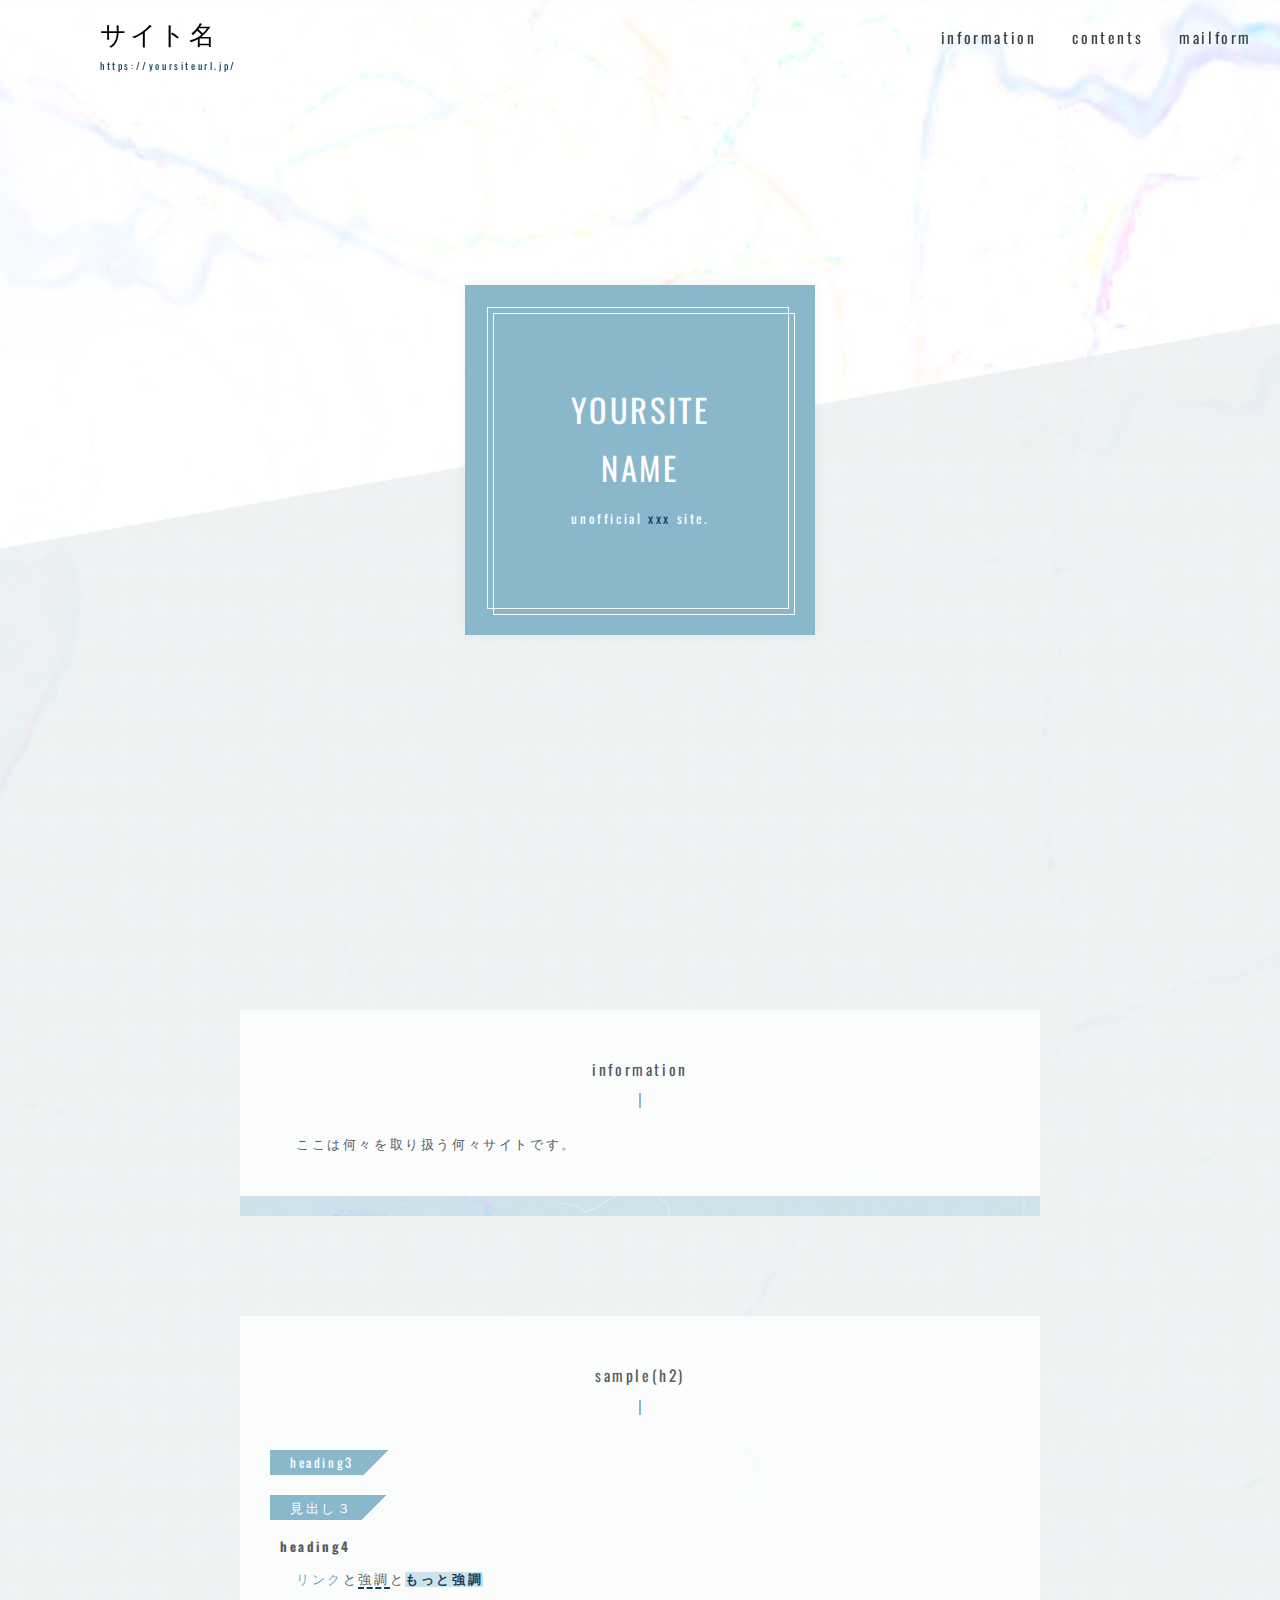
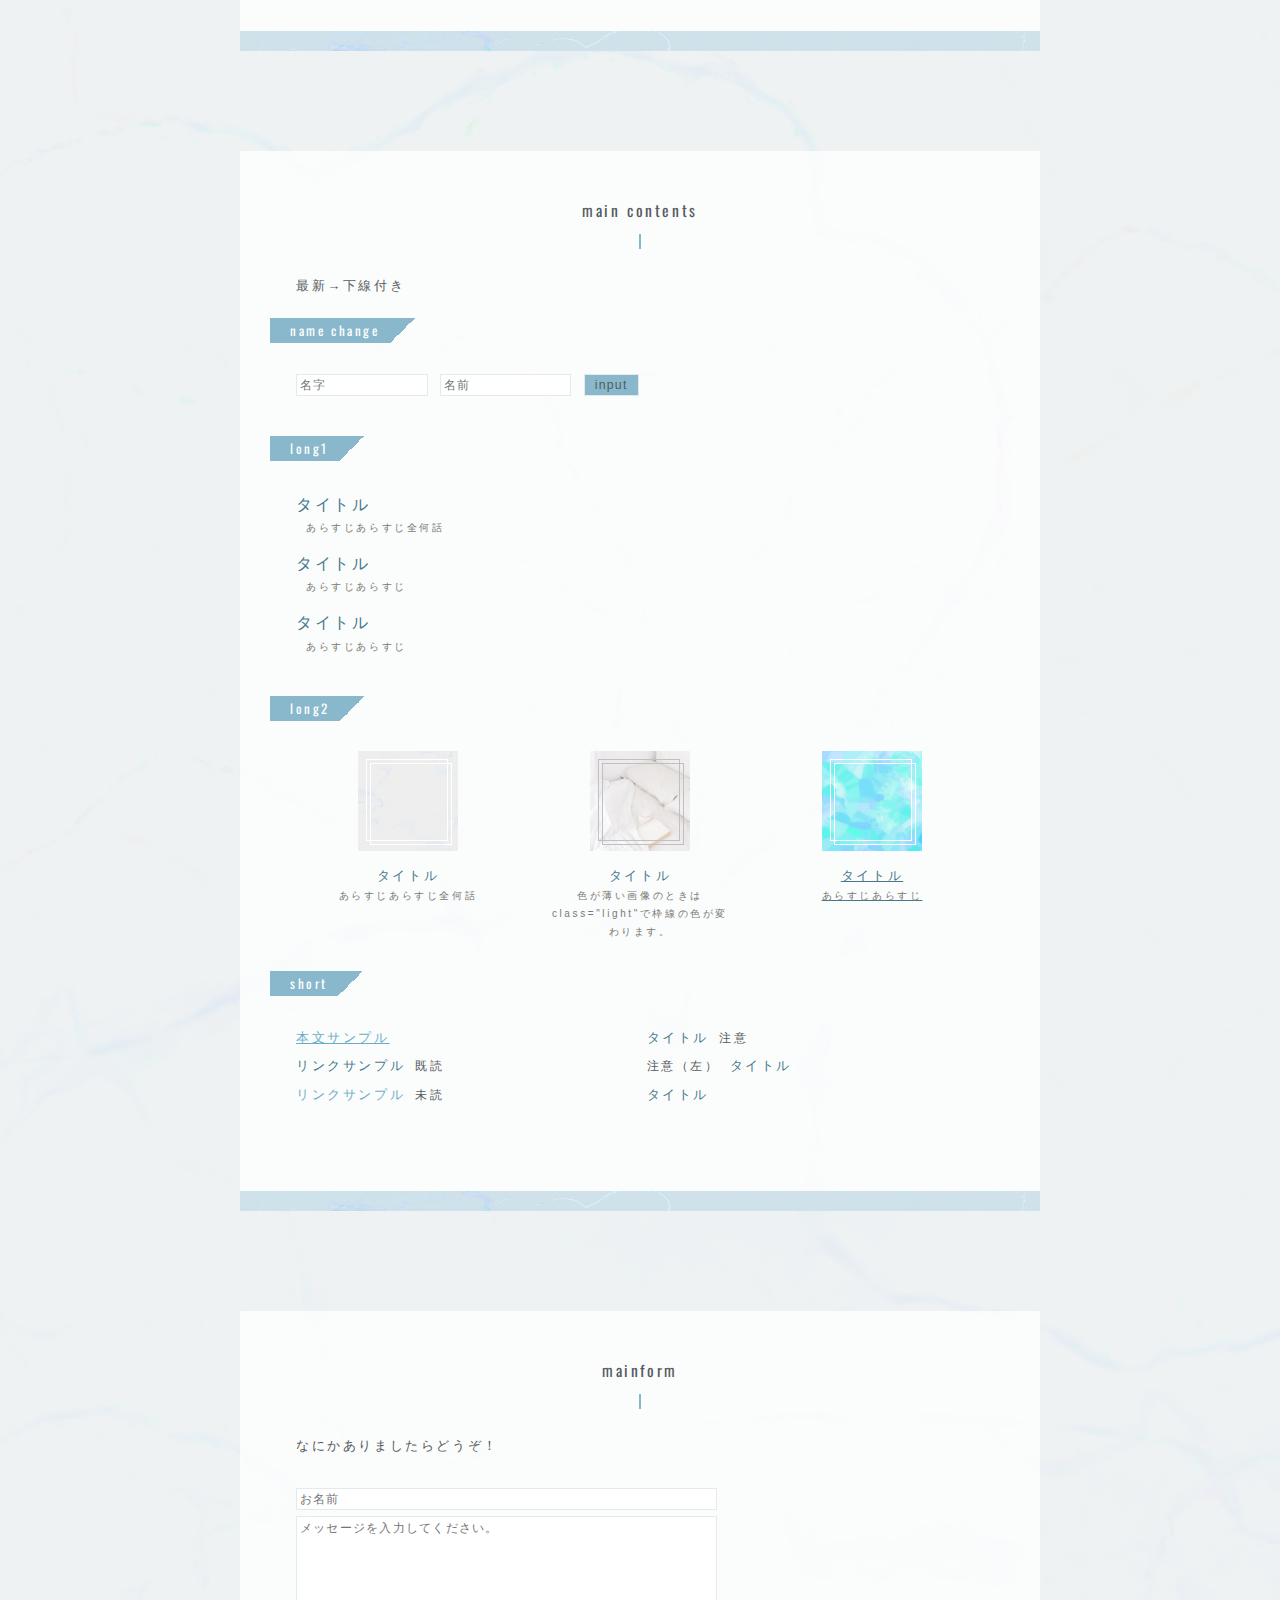
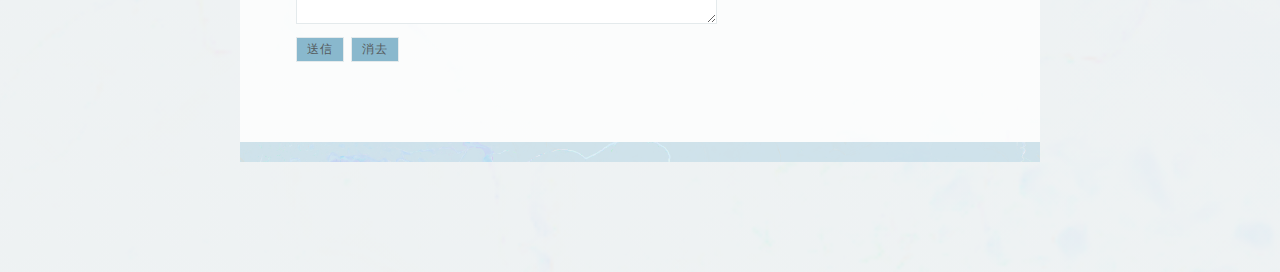
==== index.html @ 74a00a38 "frist" ====
<!DOCTYPE html>
<html lang="ja">
<head>
<META NAME="GOOGLEBOT" CONTENT="NOINDEX,NOFOLLOW,NOARCHIVE">
<META NAME="ROBOTS" CONTENT="NOARCHIVE,NOINDEX,NOFOLLOW">
<meta name="robots" content="noindex,nofollow,noarchive">
<meta http-equiv="cache-control" content="no-cache">
<meta charset="UTF-8">
<title>シックスセンス</title>
<meta name="viewport" content="width=device-width, initial-scale=1.0, maximum-scale=1.0, minimum-scale=1.0">
<link rel="stylesheet" type="text/css" href="css/reset.css" media="screen">
<link rel="stylesheet" type="text/css" href="css/index.css" media="screen">
<link rel="icon" type="image/png" href="img/design72_favicon.png">
</head>
<body>
<div class="pageWrap">

    <!-- モバイル用メニュートリガー -->
    <div id="navTrigger" class="navTrigger mobile"></div>

    <!-- ナビゲーション -->
    <div id="mainNavWrap" class="mainNavWrap">
        <nav id="mainNav" class="mainNav">
            <div class="navInfo">
                <h1>サイト名</h1>
                <div class="url">https://yoursiteurl.jp/</div>
            </div>

            <ul>
                <li><a href="#link_info">information</a></li>
                <li><a href="#link_contents">contents</a></li>
                <li><a href="#link_mail">mailform</a></li>
            </ul>
        </nav>
    </div>
    <!-- /ナビゲーション -->


    <!-- ヘッダー -->
    <header id="mainHeader" class="mainHeader">
        <div class="headerBox">
            <div class="siteTitle">yoursite<br>name</div>
            <div class="siteInfo">unofficial <span>xxx</span> site.</div>
        </div>
    </header>
    <!-- /ヘッダー -->


    <!-- メイン部分 -->
    <div class="contentsWrap">

        <section id="link_info" class="box">
            <h2>information</h2>
            <p>ここは何々を取り扱う何々サイトです。</p>
        </section>

        <section class="box">
            <h2>sample(h2)</h2>
            <h3><span>heading3</span></h3>
            <h3><span>見出し３</span></h3>
            <h4>heading4</h4>
            <p><a href="">リンク</a>と<em>強調</em>と<strong>もっと強調</strong></p>
        </section>

        <!-- 小説部分 -->
        <section id="link_contents" class="box novel">
            <h2>main contents</h2>
            <p>最新→下線付き</p>

            <h3><span>name change</span></h3>
            <!-- 名前変換フォーム（ダミー） -->
            <form class="nameChange space">
                <input type="text" placeholder="名字" class="enter"><input type="text" placeholder="名前" class="enter"><input type="submit" value="input" class="button">
            </form>
            <!-- /名前変換フォーム（ダミー） -->


            <h3><span>long1</span></h3>

            <!-- 長編リスト（画像なし） -->
            <ul class="longList space">
                <li><a href="">タイトル</a>
                    <div class="longInfo">あらすじあらすじ全何話</div>
                </li>
                <li><a href="">タイトル</a>
                    <div class="longInfo">あらすじあらすじ</div>
                </li>
                <li><a href="">タイトル</a>
                    <div class="longInfo">あらすじあらすじ</div>
                </li>
            </ul>
            <!-- /長編リスト（画像なし） -->


            <h3><span>long2</span></h3>

            <!-- 長編リスト（画像あり） -->
            <ul class="longList2 space">
                <li>
                <a href="">
                    <div class="longImage"><img src="img/design72.png" alt="image"></div>
                    タイトル
                    <div class="longInfo">あらすじあらすじ全何話</div>
                </a>
                </li>

                <li>
                <a href="">
                    <div class="longImage long_2 light"><img src="img/design72_bed.jpg" alt="image"></div>
                    タイトル
                    <div class="longInfo">色が薄い画像のときはclass="light"で枠線の色が変わります。</div>
                </a>
                </li>

                <li class="new">
                <a href="">
                    <div class="longImage"><img src="img/item/item_18.jpg" alt="image"></div>
                    タイトル
                    <div class="longInfo">あらすじあらすじ</div>
                </a>
                </li>
            </ul>
            <!-- /長編リスト（画像あり） -->


            <h3><span>short</span></h3>

            <!-- 短編リスト -->
            <ul class="shortList space">
                <li class="new"><a href="page.html">本文サンプル</a></li>
                <li><a href="">リンクサンプル</a><span>既読</span></li>
                <li><a href="URL">リンクサンプル</a><span>未読</span></li>
                <li><a href="">タイトル</a><span>注意</span></li>
                <li><span class="left">注意（左）</span><a href="">タイトル</a></li>
                <li><a href="">タイトル</a></li>
            </ul>
            <!-- /短編リスト -->
        </section>



        <section id="link_mail" class="box">
            <h2>mainform</h2>
            <p>なにかありましたらどうぞ！</p>

            <!-- メールフォーム（ダミー） -->
            <form class="mailForm space">
                <input type="text" placeholder="お名前" class="enter"><br>
                <textarea cols="30" rows="3" placeholder="メッセージを入力してください。" class="enter"></textarea><br>
                <input type="submit" value="送信" class="button"><input type="reset" value="消去" class="button">
            </form>
            <!-- /メールフォーム（ダミー） -->

        </section>
    </div>
    <!-- /contentsWrap -->

</div>
<!-- /pageWrap -->

<!-- jQuery -->
<script src="https://ajax.googleapis.com/ajax/libs/jquery/3.4.1/jquery.min.js"></script>
<script src="js/index.js"></script>
</body>
</html>
---- css/index.css ----
@charset "utf-8";
@import url('https://fonts.googleapis.com/css2?family=Oswald&display=swap');


/* 基本設定 */
:root {
    --mainColor: #89b8cd;
    --lightColor: #cfe2eb;
    --darkColor: #0d405e;
}
html {
    background: transparent;
    font-size: 62.5%;
}
body {
    min-height: 100vh;
    background: #fff;
    font-size: 1.3rem;
    font-family: 'メイリオ', 'ヒラギノ角ゴ', sans-serif;
    letter-spacing: 0.2em;
    line-height: 1.8;
}
a {
    text-decoration: none;
}
ul,
ol {
    list-style: none;
}
.mainHeader,
h2,
h3,
h4 {
    font-family: 'Oswald', sans-serif;
}
h2 {
    padding: 5px 0;
    margin: 15px 0 10px;
    font-size: 1.2em;
    font-weight: normal;
    text-align: center;
}
h2::after {
    content: '';
    display: block;
    width: 2px;
    height: 15px;
    margin: 10px auto 10px;
    border-left: var(--mainColor) solid 2px;
    box-sizing: border-box;
}
h2:first-of-type {
    margin-top: 0;
}
h3 {
    display: flex;
     align-items: center;
    margin: 20px 0 15px;
    font-weight: normal;
}
h3 > span {
    display: inline-block;
    padding: 0 10px 0 20px;
    background: var(--mainColor);
    color: #fff;
    line-height: 25px;
}
h3::after {
    content: '';
    display: inline-block;
    width: 25px;
    height: 25px;
    margin-right: 1rem;
    background: linear-gradient(-45deg, #fff0 50%, var(--mainColor) 50%);
}
h4 {
    margin: 10px;
}

em {
    border-bottom: var(--darkColor) dashed 2px;
    font-style: normal;
}
strong {
    color: var(--darkColor);
    background: var(--lightColor);
}


/* フォーム関連 */
input[type],
textarea {
    padding: 3px;
    border: #e4eaec solid 1px;
    color: inherit;
    font-family: inherit;
    font-size: 95%;
    letter-spacing: .1em;
}
.enter {
    margin-right: 1em;
}
form .button {
    padding: 3px 1rem;
    margin-right: .5em;
    background: var(--mainColor);
    cursor: pointer;
}

/* メールフォーム */
.mailForm .enter {
    width: 60%;
     min-width: 350px;
    margin-bottom: .5em;
}
.mailForm textarea.enter {
    height: 100px;
}

/* 名前変換フォーム */
.nameChange .enter {
    width: 10em;
}


/* 段落、余白 */
p {
    padding: 0 2em;
}
.box {
    position: relative;
    padding: 40px 30px 60px;
    margin: 100px 0;
    background: #ffffffc0;
    border-radius: 1px;
    box-sizing: border-box;
}
.box::after {
    content: '';
    display: block;
    position: absolute;
     bottom: 0;
     left: 0;
    width: 100%;
    height: 20px;
    background: url('../img/design72.png') center / cover var(--lightColor);
}

.space {
    margin: 30px 2em 40px;
}

.pageWrap {
    padding: 10px 0;
    background: center / cover #fff;
    background-image: linear-gradient(170deg, #fff0 60vh, #e4eaec9f 60vh), url('../img/design72.png');
}
.textWrap {
    min-height: 100vh;
    background-image: linear-gradient(170deg, #e4eaec9f 60vh, #e4eaec9f 60vh), url('../img/design72.png');
}

.contentsWrap {
    width: 800px;
    margin: auto;
    color: #555b5e;
}
.contentsWrap a {
    color: #6badc7;
}
.contentsWrap a:hover {
    opacity: .6;
}



/* 小説 */
.novel a:visited {
    color: #46788b;
}
.longInfo {
    margin: 0 1em;
    color: #797973;
    font-size: 1rem;
}
.new a {
    text-decoration: underline;
}

/* 画像無しリスト */
.longList li {
    margin: 1em 0;
}
.longList li a {
    font-size: 1.2em;
}

/* 画像ありリスト */
.longList2 {
    display: grid;
     grid-template-columns: 1fr 1fr 1fr;
     grid-template-rows: auto;
     gap: 30px;
    width: 90%;
    margin: 30px auto;
}
.longList2 li {
    display: flex;
     flex-direction: column;
     align-items: center;
}
.longList2 li a {
    text-align: center;
}

.longList2 .longImage {
    display: block;
    position: relative;
    width: 100px;
    height: 100px;
    margin: 0 auto 1em;
    background: #eee;
    overflow: hidden;
}
.longImage > img {
    width: 100%;
    height: 100%;
    object-fit: cover;
    object-position: center;
}
.longImage::before,
.longImage::after {
    content: '';
    display: block;
    position: absolute;
    width: calc(100% - 20px);
    height: calc(100% - 20px);
    border: #fff solid 1px;
}
.longImage::before {
    top: 8px;
    left: 8px;
}
.longImage::after {
    top: 12px;
    left: 12px;
}
.light::before,
.light::after {
    border-color: #c0c0c0;
}

/* ↓クラスを付ければ背景色などを個別に変更できます */
.long_2 .longImage {
    background: #eeedeb;
}


/* 短編リスト */
.shortList {
    columns: 2;
}
.shortList li {
    margin-bottom: 5px;
}
.shortList li > span {
    margin-left: 1rem;
    font-size: .9em;
}
.shortList li > .left {
    margin: 0 1rem 0 0;
}


/* 本文ページ */
.text {
    width: 700px;
    margin: 10vh auto;
    font-size: 1.4rem;
    line-height: 200%;
}
.text p {
    text-indent: 1em;
}
.atogaki {
    padding: 1em;
    margin: 20px;
    border: var(--lightColor) solid 1px;
    color: #777;
    font-size: .8em;
}



/* ヘッダー */
.mainHeader {
    display: flex;
     flex-direction: column;
     justify-content: center;
     align-items: center;
    min-height: 100vh;
}
.headerBox {
    display: flex;
    flex-direction: column;
     justify-content: center;
     align-items: center;
    position: relative;
    width: 350px;
    height: 350px;
    padding: 10px;
    margin: 30px 0;
    background: var(--mainColor);
    box-shadow: 0 0 10px #dddddd66;
    box-sizing: border-box;
    color: #fff;
}
.headerBox > * {
    position: relative;
    z-index: 2;
}
.headerBox::before,
.headerBox::after {
    content: '';
    display: block;
    position: absolute;
    width: calc(100% - 50px);
    height: calc(100% - 50px);
    border: #fff solid 1px;
}
.headerBox::before {
    top: 22px;
    left: 22px;
}
.headerBox::after {
    top: 28px;
    left: 28px;
}


.siteTitle {
    position: relative;
    font-size: 2.5em;
    font-weight: normal;
    text-align: center;
    text-transform: uppercase;
    z-index: 2;
}
.siteInfo {
    padding: 10px 0;
    text-align: center;
}
.siteTitle > span,
.siteInfo > span {
    color: var(--darkColor);
}



/* ナビゲーション */
.mainNavWrap {
    position: fixed;
     top: 0;
     left: 0;
    z-index: 3;
    width: 100%;
    transition: .5s;
}
.mainNav {
    display: flex;
     justify-content: flex-end;
    font-family: 'Oswald', sans-serif;
    box-sizing: border-box;
}
.mainNav ul {
    display: flex;
     justify-content: flex-end;
     align-items: center;
    padding: 10px;
}
.mainNav li {
    margin: 0 1em;
}
.mainNav li a {
    padding: 5px;
    color: #3e4346;
    font-size: 1.2em;
}
.mainNav li a:hover {
    color: var(--mainColor);
}

.navInfo {
    padding: 10px 50px 0 100px;
    margin-right: auto;
}
h1 {
    font-size: 2em;
    font-weight: normal;
}
.url {
    color: var(--darkColor);
    font-size: 1rem;
    vertical-align: middle;
}



/* フッター（削除OK※デフォルト非表示） */
.mainFooter {
    display: none;
    margin: 5vh 0;
    color: #666;
    font-size: 1rem;
    text-align: center;
    opacity: .5;
}
.mainFooter a {
    color: #89b8cd;
}



/* PC版非表示用 */
.mobile {
    display: none;
}



/* レスポンシブ調整用 */
@media (max-width:1200px) {
    body {
        font-size: 1.2rem;
    }
    p {
        padding: 0 1em;
    }
    .box {
        margin: 50px 0;
    }
    .space {
        margin: 30px 1em 40px;
    }
    .contentsWrap {
        width: 80%;
         max-width: 700px;
         min-width: 200px;
    }
    .longList2 {
        gap: 20px;
    }
    .longList2 li {
        margin: 0;
    }
    .text {
        width: 90%;
         max-width: 600px;
         min-width: 200px;
        margin: 50px auto;
        font-size: 1em;
    }
    .atogaki {
        margin: 20px 10px;
        font-size: .9em;
    }
    .mainHeader {
        position: static;
        width: 100%;
        box-sizing: border-box;
    }
    .headerBox {
        width: 300px;
        height: 300px;
    }
    .navInfo {
        padding-left: 40px;
    }
}

@media (max-width:700px) {

    h2 {
        margin-bottom: 0;
    }
    h2::after {
        height: 10px;
        margin-top: 5px;
    }
    h3 {
        margin-left: 5px;
    }
    h3 > span {
        padding-left: 15px;
    }
    .mailForm .enter {
        width: 90%;
        min-width: 100px;
        max-width: 400px;
    }
    .nameChange .enter {
        width: 7em;
    }
    .box {
        padding: 20px 10px 50px;
    }
    .contentsWrap {
        width: 90%;
    }
    .longList2 {
        grid-template-columns: 1fr 1fr;
        gap: 10px;
        margin: 30px auto 40px;
    }
    .longList2 li {

        margin-bottom: 20px;
    }
    .shortList {
        columns: 1;
    }
    .mainHeader {
        padding-bottom: 50px;
    }
    .mainNavWrap {
        transform: translateX(-100%);
    }
    .mainNavWrap::after {
        content: '';
        display: block;
        width: 100%;
        height: 100vh;
    }
    .mainNav {
        flex-direction: column-reverse;
        padding: 40px 20px 20px;
        -webkit-backdrop-filter: blur(2px);
        backdrop-filter: blur(2px);
        background: #ffffff77;
    }
    h1 {
        font-size: 1.5em;
    }
    .mainNav ul {
        flex-direction: column;
        align-items: flex-end;
    }
    .mainNav li {
        margin: 1rem 0;
    }
    .navInfo {
        padding: 10px;
    }
    .view {
        transform: translateX(0);
    }
    .navTrigger {
        display: inline-block;
        position: fixed;
        width: 30px;
        height: 10px;
        margin: 20px 10px;
        border-top: var(--darkColor) solid 1px;
        border-bottom: var(--darkColor) solid 1px;
        z-index: 4;
    }
    .headerBox {
        width: 200px;
        height: 200px;
    }
    .headerBox::before,
    .headerBox::after {
        width: calc(100% - 30px);
        height: calc(100% - 30px);
    }
    .headerBox::before {
        top: 13px;
        left: 13px;
    }
    .headerBox::after {
        top: 17px;
        left: 17px;
    }
    .siteTitle {
        font-size: 1.5em;
    }
    .siteInfo {
        font-size: 1rem;
    }
    .mobile {
        display: block;
    }
}
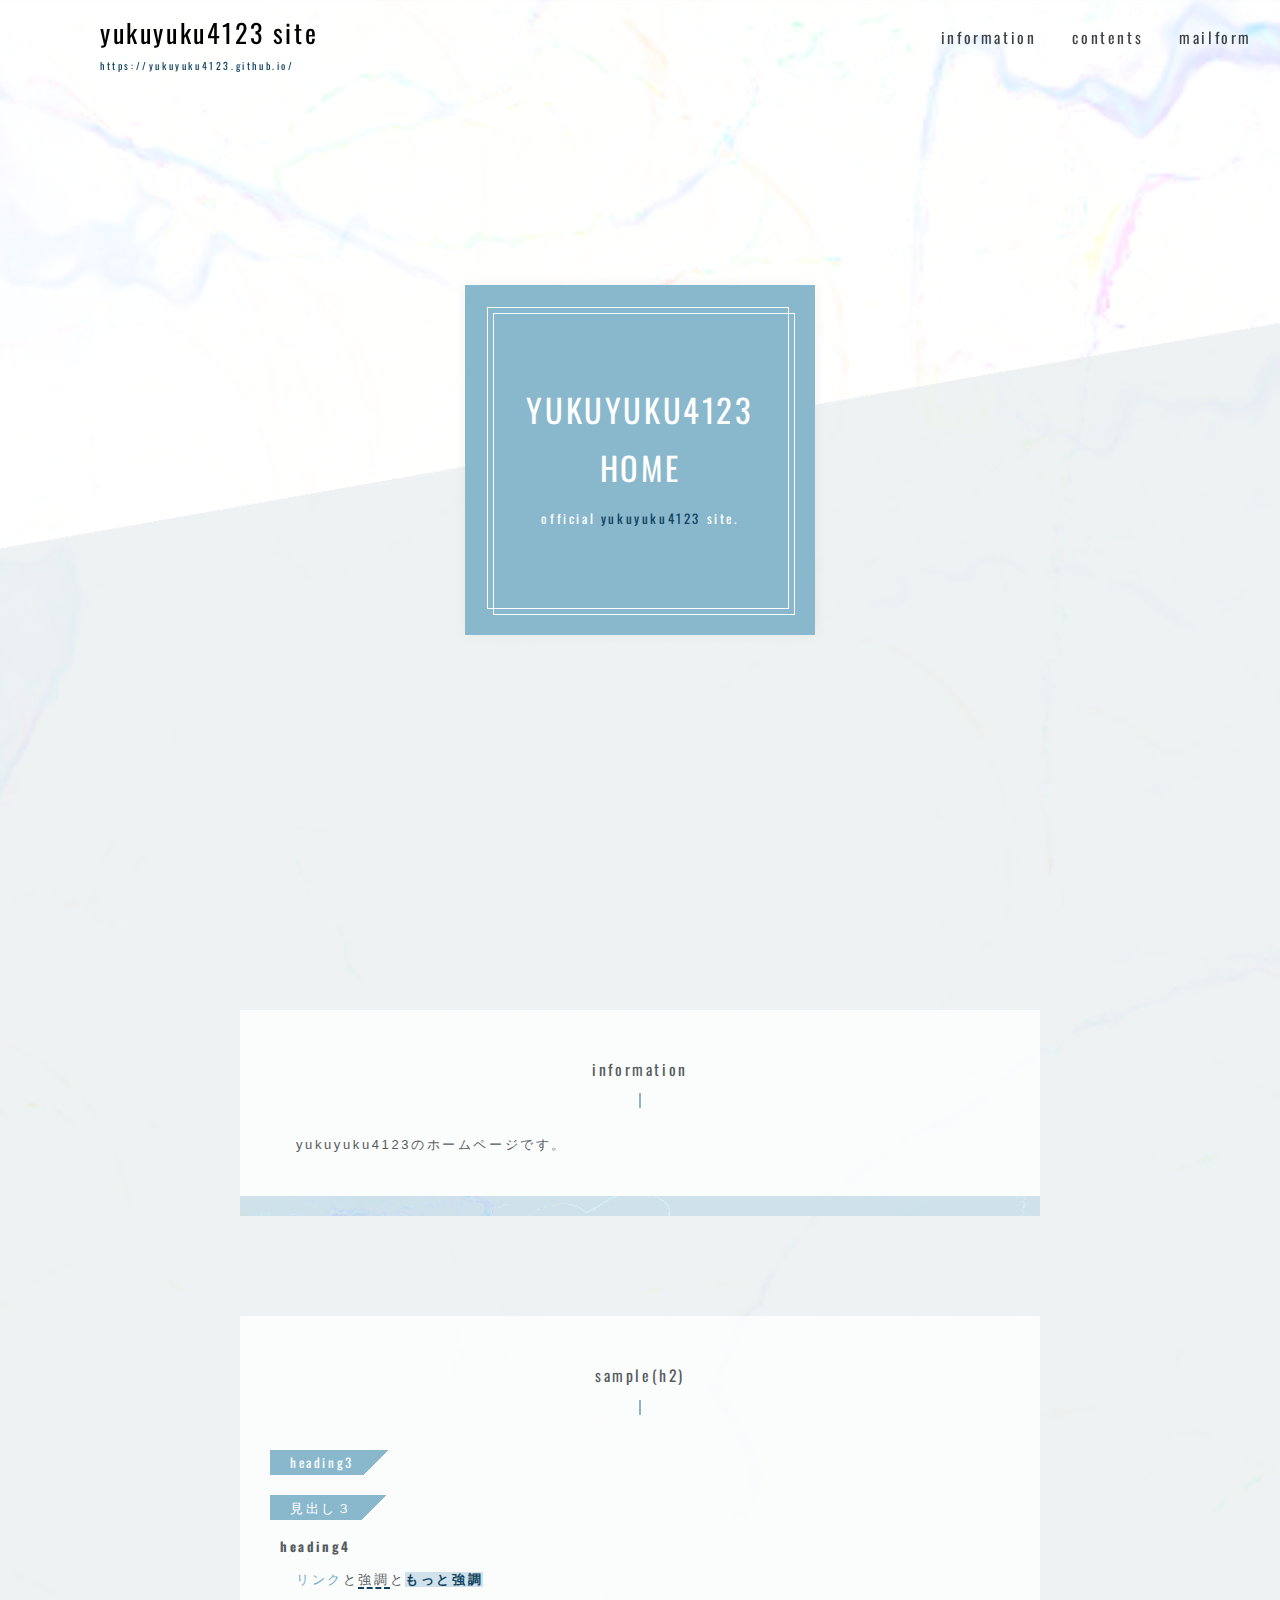
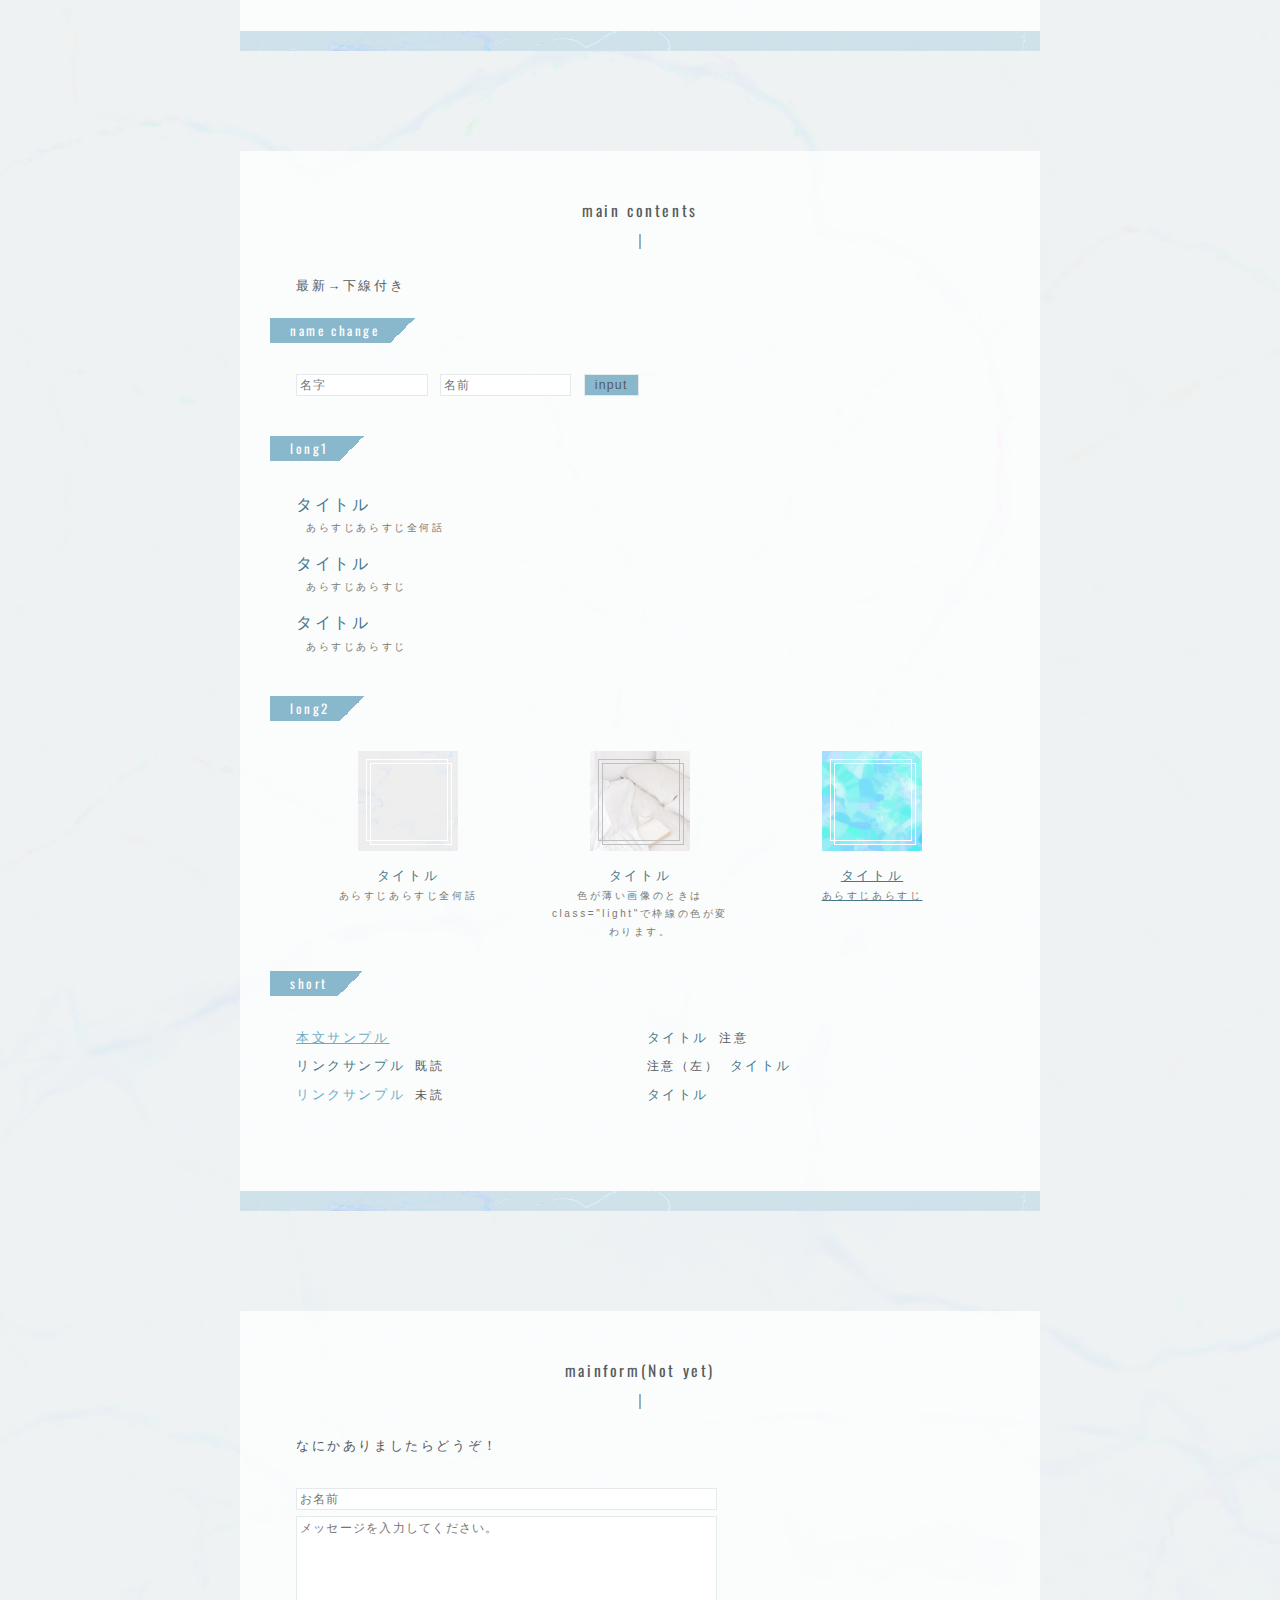
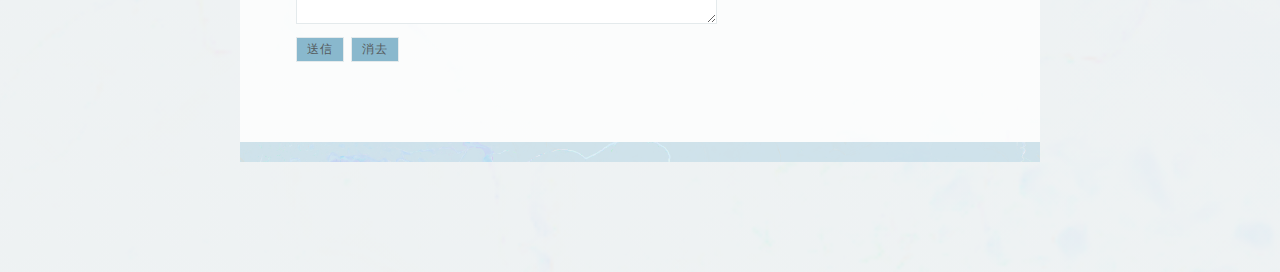
==== commit 5e460d7f: "Ver-1.2" ====
--- a/index.html
+++ b/index.html
@@ -22,8 +22,8 @@
     <div id="mainNavWrap" class="mainNavWrap">
         <nav id="mainNav" class="mainNav">
             <div class="navInfo">
-                <h1>サイト名</h1>
-                <div class="url">https://yoursiteurl.jp/</div>
+                <h1>yukuyuku4123 site</h1>
+                <div class="url">https://yukuyuku4123.github.io/</div>
             </div>
 
             <ul>
@@ -39,8 +39,8 @@
     <!-- ヘッダー -->
     <header id="mainHeader" class="mainHeader">
         <div class="headerBox">
-            <div class="siteTitle">yoursite<br>name</div>
-            <div class="siteInfo">unofficial <span>xxx</span> site.</div>
+            <div class="siteTitle">yukuyuku4123<br>HOME</div>
+            <div class="siteInfo">official <span>yukuyuku4123</span> site.</div>
         </div>
     </header>
     <!-- /ヘッダー -->
@@ -51,7 +51,7 @@
 
         <section id="link_info" class="box">
             <h2>information</h2>
-            <p>ここは何々を取り扱う何々サイトです。</p>
+            <p>yukuyuku4123のホームページです。</p>
         </section>
 
         <section class="box">
@@ -140,7 +140,7 @@
 
 
         <section id="link_mail" class="box">
-            <h2>mainform</h2>
+            <h2>mainform(Not yet)</h2>
             <p>なにかありましたらどうぞ！</p>
 
             <!-- メールフォーム（ダミー） -->
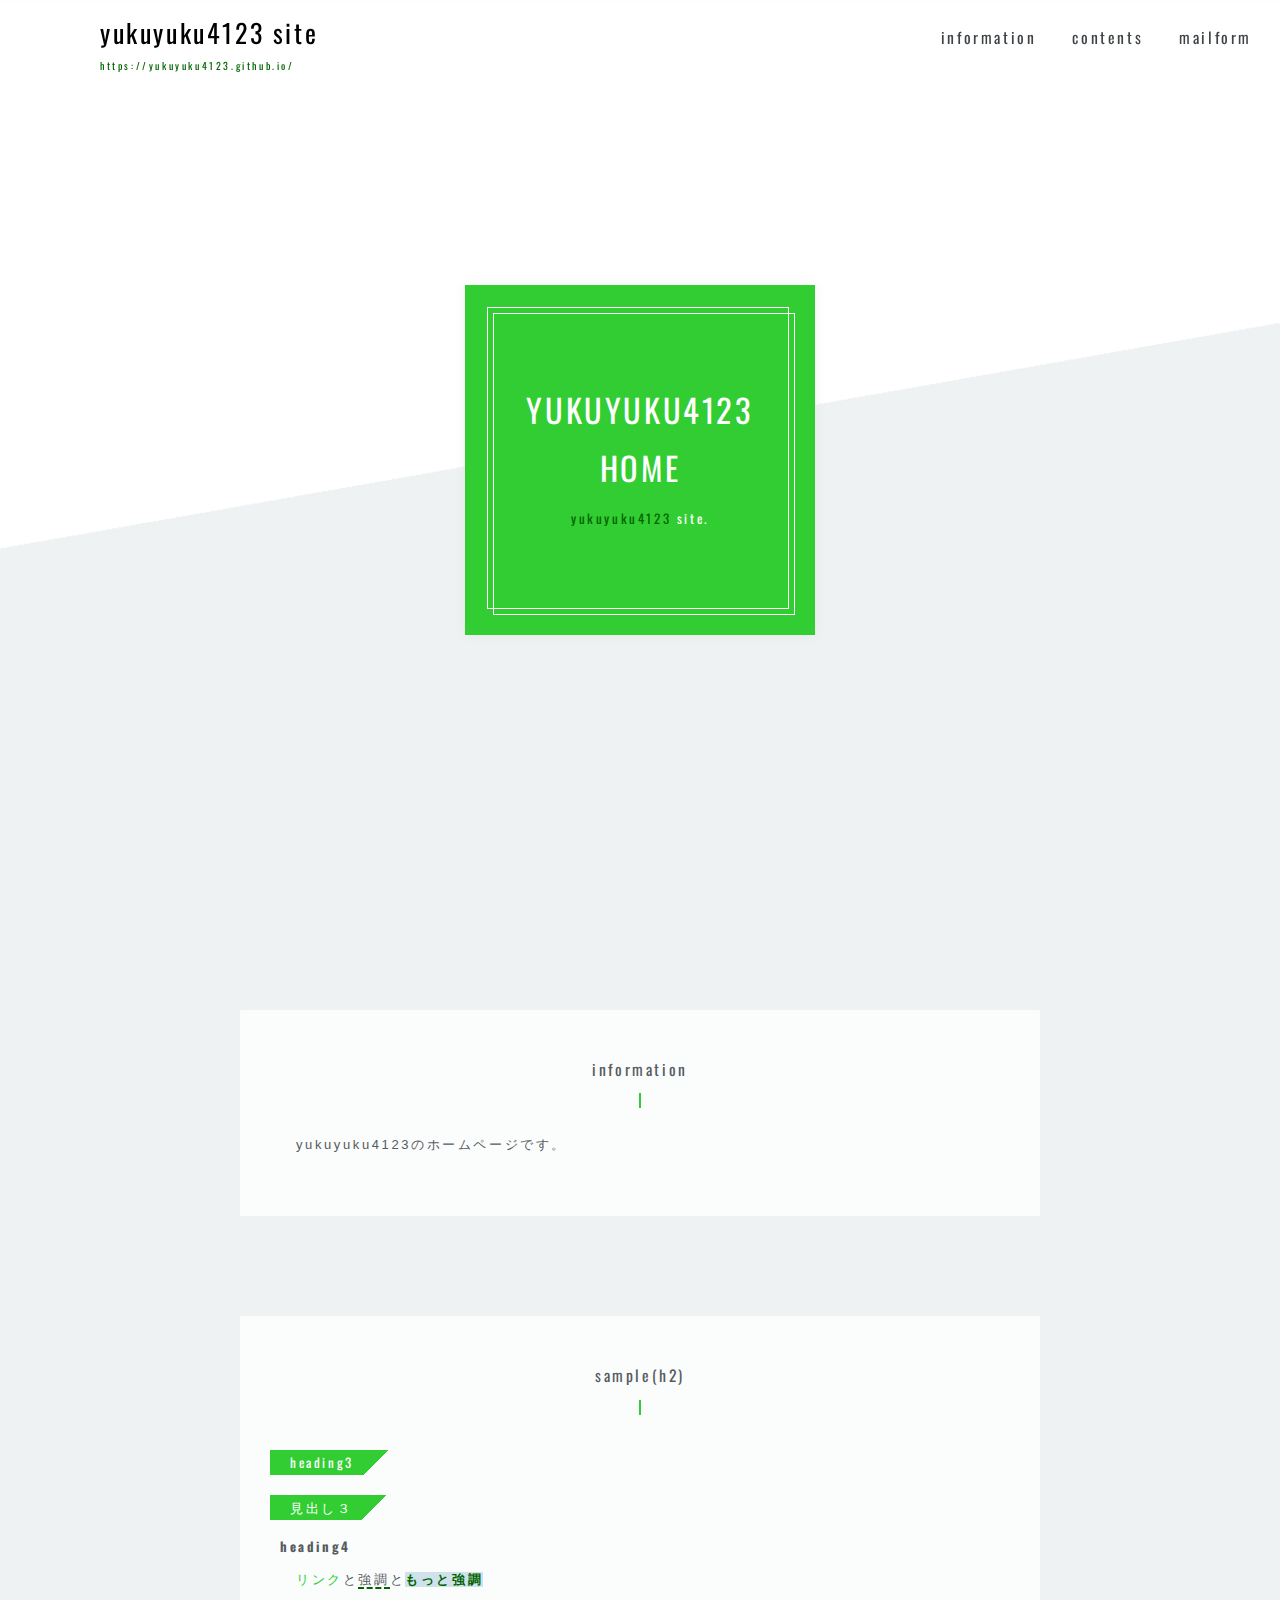
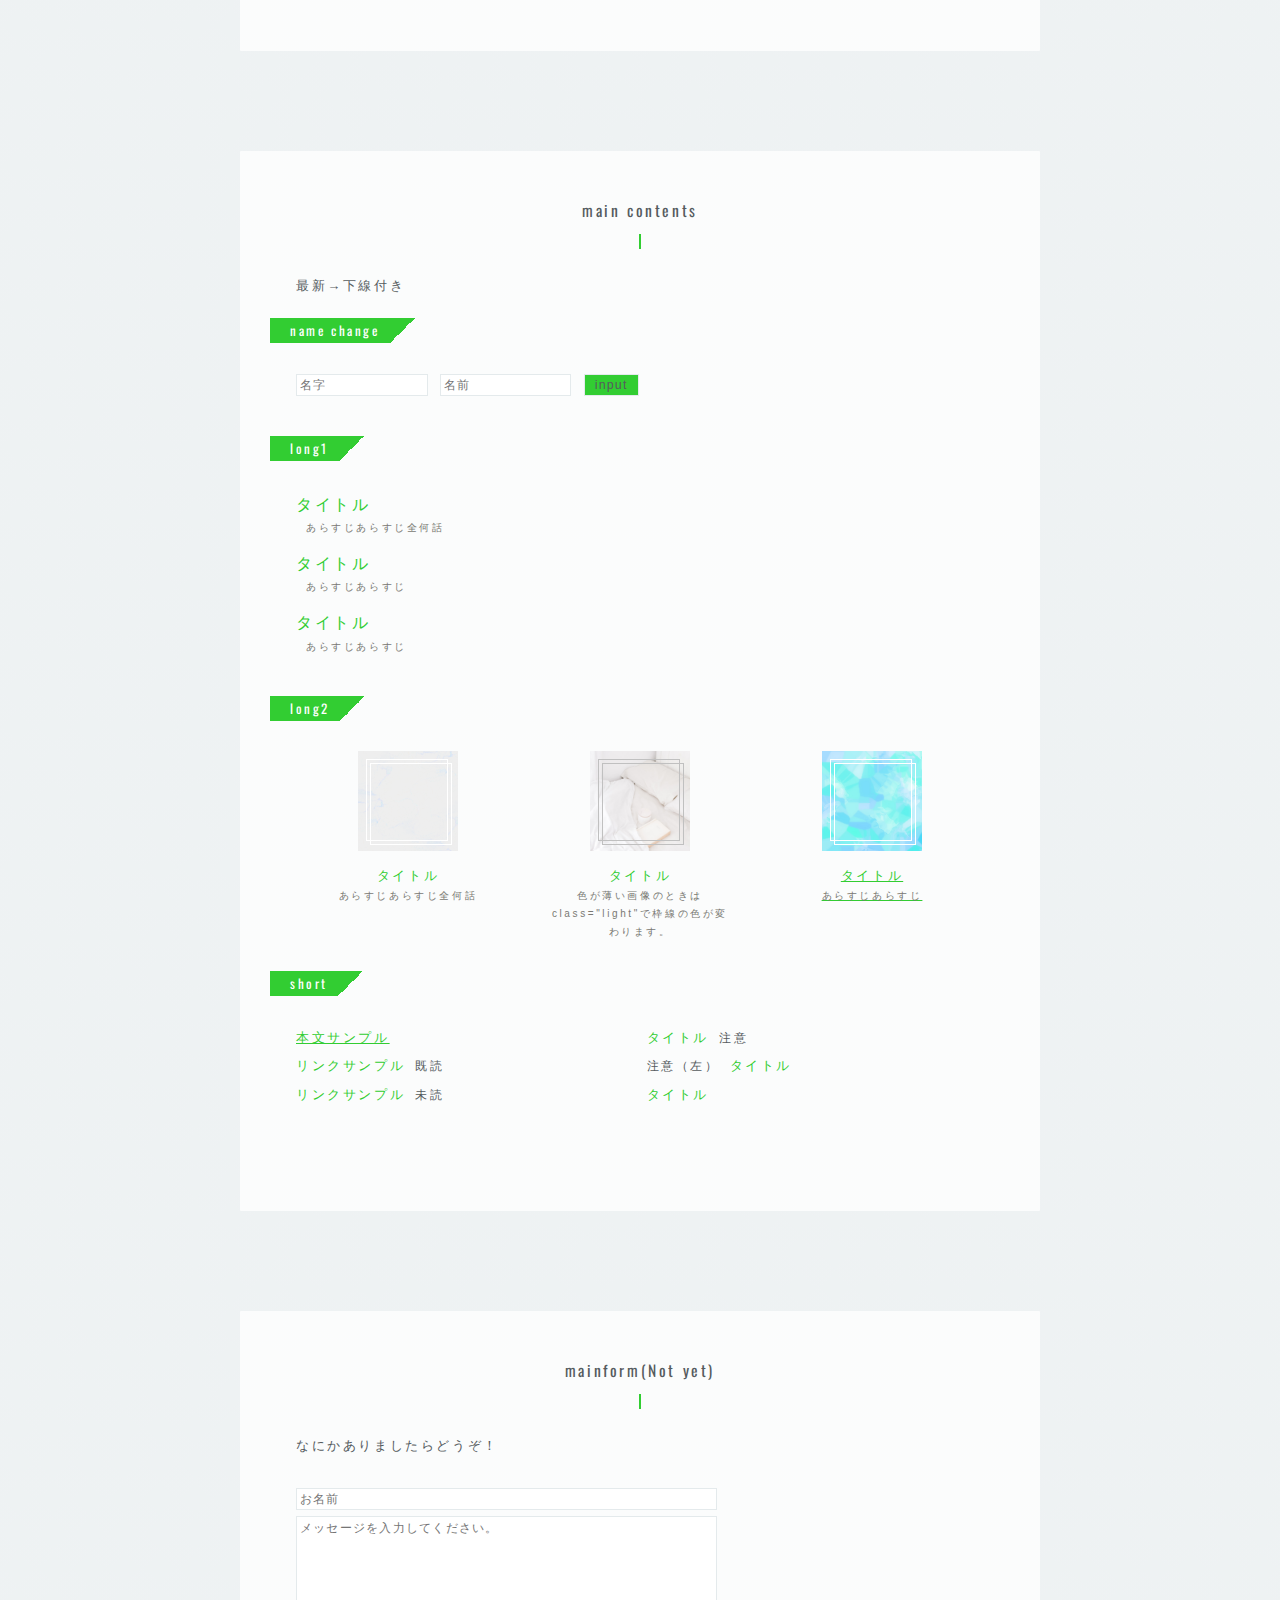
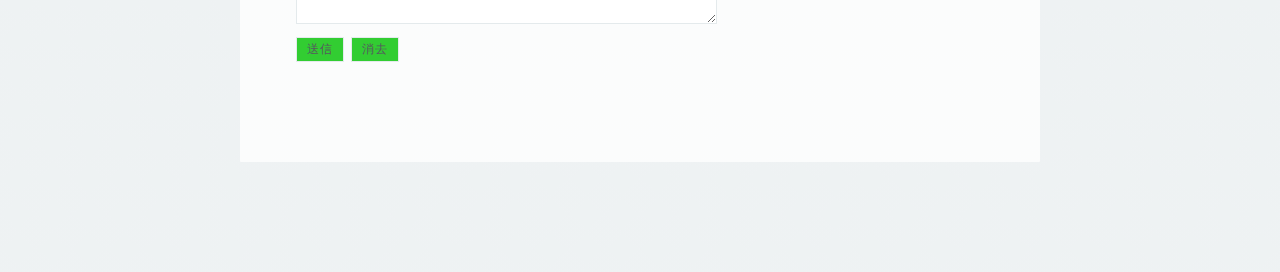
==== commit 0f3aceb3: "Ver-1.2" ====
--- a/index.html
+++ b/index.html
@@ -6,7 +6,7 @@
 <meta name="robots" content="noindex,nofollow,noarchive">
 <meta http-equiv="cache-control" content="no-cache">
 <meta charset="UTF-8">
-<title>シックスセンス</title>
+<title>site.yukuyuku4123</title>
 <meta name="viewport" content="width=device-width, initial-scale=1.0, maximum-scale=1.0, minimum-scale=1.0">
 <link rel="stylesheet" type="text/css" href="css/reset.css" media="screen">
 <link rel="stylesheet" type="text/css" href="css/index.css" media="screen">
@@ -40,7 +40,7 @@
     <header id="mainHeader" class="mainHeader">
         <div class="headerBox">
             <div class="siteTitle">yukuyuku4123<br>HOME</div>
-            <div class="siteInfo">official <span>yukuyuku4123</span> site.</div>
+            <div class="siteInfo"><span>yukuyuku4123</span> site.</div>
         </div>
     </header>
     <!-- /ヘッダー -->
--- a/css/index.css
+++ b/css/index.css
@@ -4,9 +4,9 @@
 
 /* 基本設定 */
 :root {
-    --mainColor: #89b8cd;
+    --mainColor: #32cd32;
     --lightColor: #cfe2eb;
-    --darkColor: #0d405e;
+    --darkColor: #006400;
 }
 html {
     background: transparent;
@@ -143,7 +143,7 @@
      left: 0;
     width: 100%;
     height: 20px;
-    background: url('../img/design72.png') center / cover var(--lightColor);
+    /*background: url('../img/design72.png') center / cover var(--lightColor);*/
 }
 
 .space {
@@ -153,11 +153,11 @@
 .pageWrap {
     padding: 10px 0;
     background: center / cover #fff;
-    background-image: linear-gradient(170deg, #fff0 60vh, #e4eaec9f 60vh), url('../img/design72.png');
+    background-image: linear-gradient(170deg, #fff0 60vh, #e4eaec9f 60vh);
 }
 .textWrap {
     min-height: 100vh;
-    background-image: linear-gradient(170deg, #e4eaec9f 60vh, #e4eaec9f 60vh), url('../img/design72.png');
+    background-image: linear-gradient(170deg, #e4eaec9f 60vh, #e4eaec9f 60vh);
 }
 
 .contentsWrap {
@@ -166,7 +166,7 @@
     color: #555b5e;
 }
 .contentsWrap a {
-    color: #6badc7;
+    color: #32cd32;
 }
 .contentsWrap a:hover {
     opacity: .6;
@@ -176,7 +176,7 @@
 
 /* 小説 */
 .novel a:visited {
-    color: #46788b;
+    color: #32cd32;
 }
 .longInfo {
     margin: 0 1em;
@@ -416,7 +416,7 @@
     opacity: .5;
 }
 .mainFooter a {
-    color: #89b8cd;
+    color: #32cd32;
 }
 
 
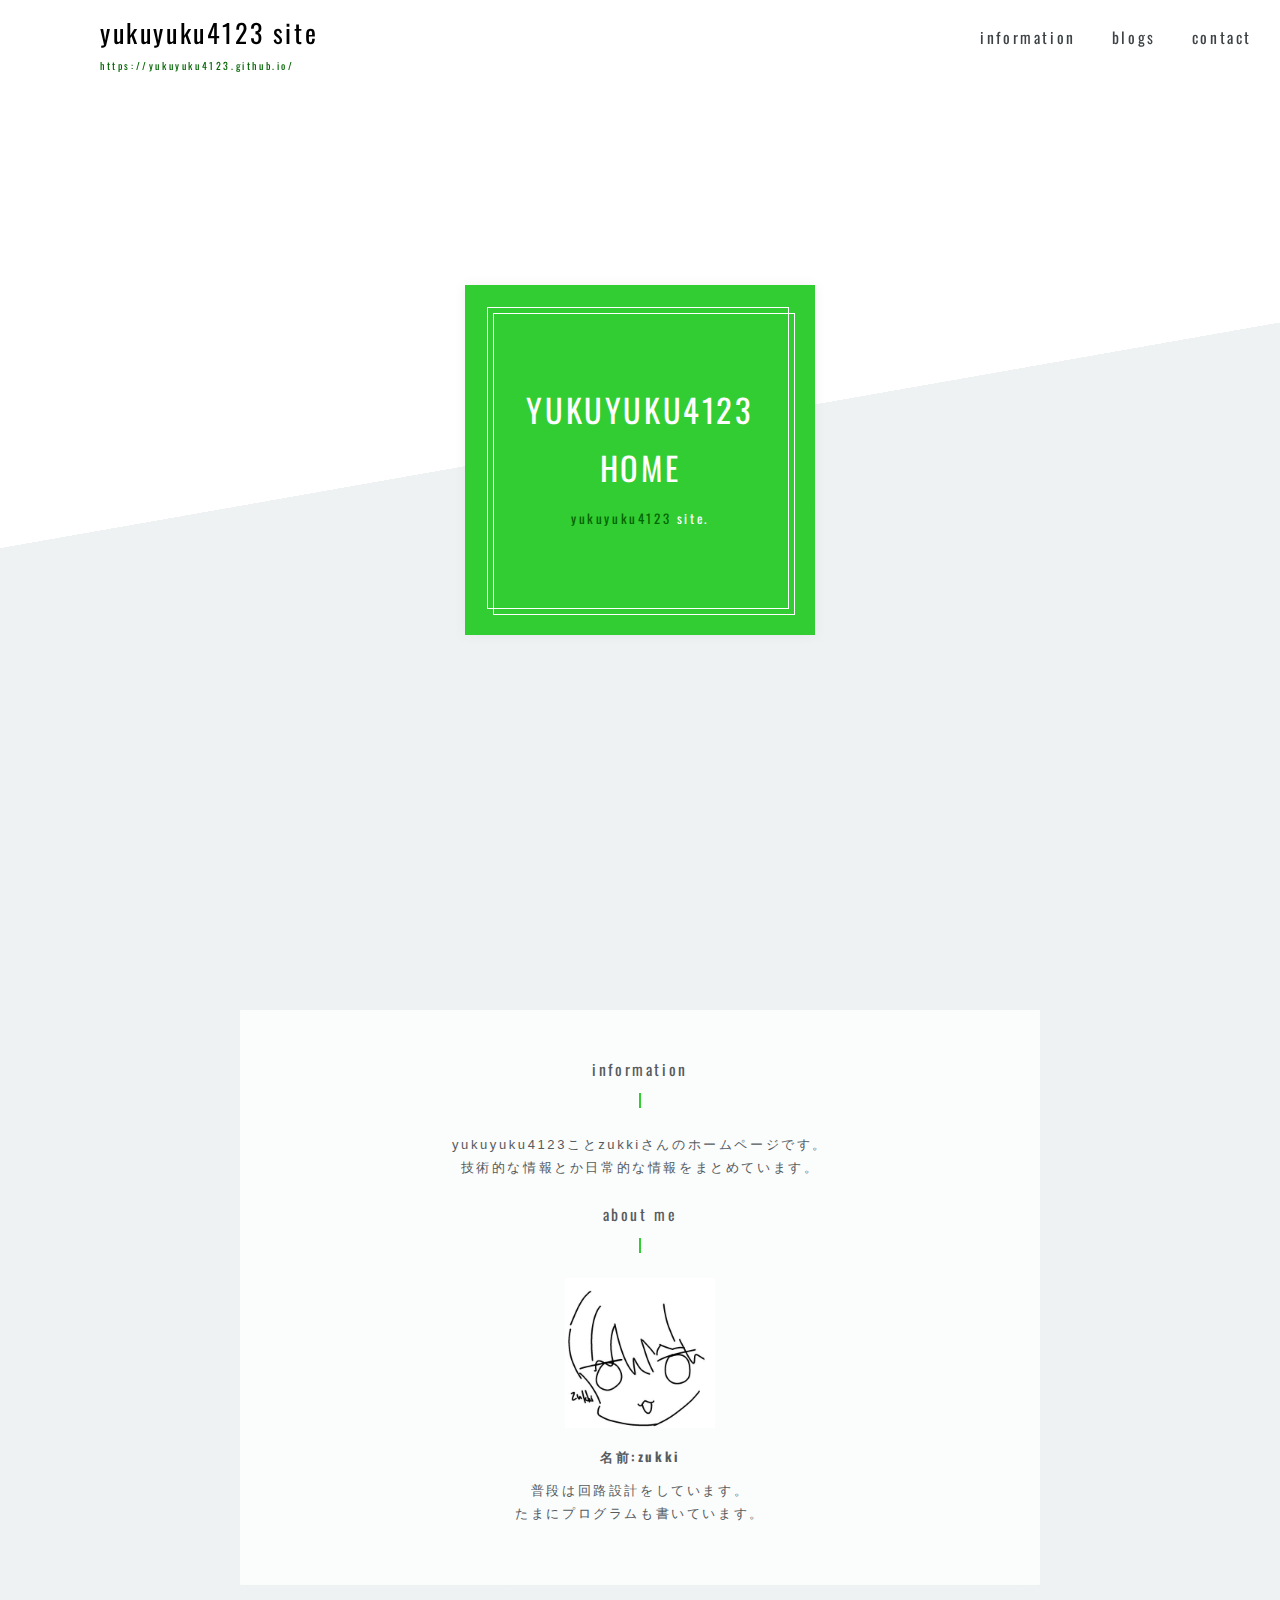
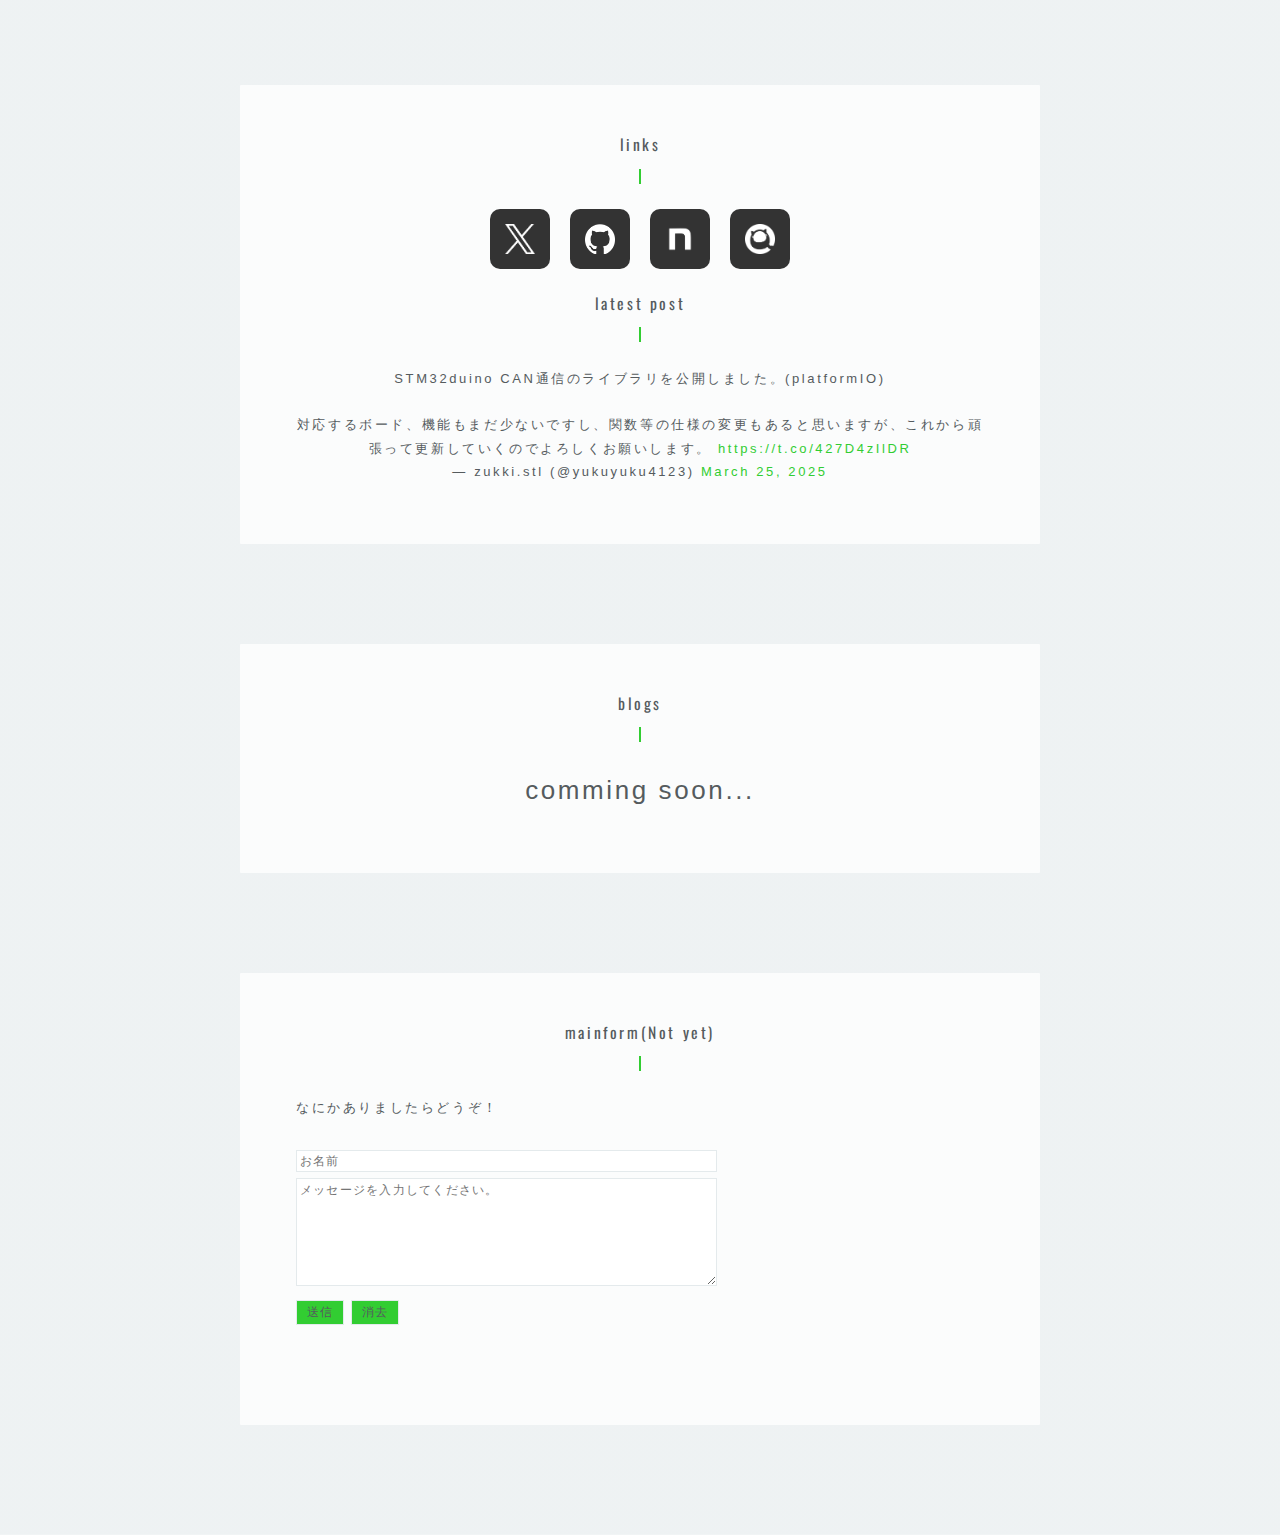
==== commit 29118694: "normal" ====
--- a/index.html
+++ b/index.html
@@ -28,8 +28,8 @@
 
             <ul>
                 <li><a href="#link_info">information</a></li>
-                <li><a href="#link_contents">contents</a></li>
-                <li><a href="#link_mail">mailform</a></li>
+                <li><a href="#link_contents">blogs</a></li>
+                <li><a href="#link_mail">contact</a></li>
             </ul>
         </nav>
     </div>
@@ -48,36 +48,72 @@
 
     <!-- メイン部分 -->
     <div class="contentsWrap">
-
+        <!-- information -->
         <section id="link_info" class="box">
             <h2>information</h2>
-            <p>yukuyuku4123のホームページです。</p>
-        </section>
-
+            <center>
+                <p>yukuyuku4123ことzukkiさんのホームページです。</p>
+                <p>技術的な情報とか日常的な情報をまとめています。</p>
+            </center>
+
+            <h2>about me</h2>
+            <center>
+                <img src="img/yukuyuku4123.jpg" alt="yukuyuku4123" width="150" height="150">
+                <h4>名前:zukki</h4>
+                <p>普段は回路設計をしています。</p>
+                <p>たまにプログラムも書いています。</p>
+            </center>
+        </section>
+        <!-- links -->
         <section class="box">
-            <h2>sample(h2)</h2>
-            <h3><span>heading3</span></h3>
+            <h2>links</h2>
+            <ul class="sns-button">
+                <li><a href="https://twitter.com/yukuyuku4123" target="_blank"><i></i><img src="img/twitter.png" alt="twitter"></a></li>
+                <li><a href="https://github.com/yukuyuku4123" target="_blank"><i></i><img src="img/github.png" alt="github"></a></li>
+                <li><a href="https://note.com/yukuyuku_4123" target="_blank"><i></i><img src="img/note.png" alt="note" class="note"></a></li>
+                <li><a href="https://qiita.com/yukuyuku4123" target="_blank"><i></i><img src="img/qiita.png" alt="qiita"></a></li>
+            </ul>
+
+            <h2>latest post</h2>
+                <center>
+                <blockquote class="twitter-tweet">
+                    <p lang="ja" dir="ltr">
+                        STM32duino CAN通信のライブラリを公開しました。(platformIO)<br><br>対応するボード、機能もまだ少ないですし、関数等の仕様の変更もあると思いますが、これから頑張って更新していくのでよろしくお願いします。
+                        <a href="https://t.co/427D4zIlDR">https://t.co/427D4zIlDR</a>
+                    </p>&mdash; zukki.stl (@yukuyuku4123)
+                    <a href="https://twitter.com/yukuyuku4123/status/1904492300291715546?ref_src=twsrc%5Etfw">March 25, 2025</a>
+                </blockquote>
+                <script async src="https://platform.twitter.com/widgets.js" charset="utf-8"></script>
+                </center>
+
+            <!-- <h3><span>heading3</span></h3>
             <h3><span>見出し３</span></h3>
             <h4>heading4</h4>
-            <p><a href="">リンク</a>と<em>強調</em>と<strong>もっと強調</strong></p>
-        </section>
-
-        <!-- 小説部分 -->
+            <p><a href="">リンク</a>と<em>強調</em>と<strong>もっと強調</strong></p> -->
+        </section>
+
+        <!-- blogs -->
         <section id="link_contents" class="box novel">
-            <h2>main contents</h2>
-            <p>最新→下線付き</p>
-
+            <h2>blogs</h2>
+            <center>
+            <h1>comming soon...</h1>
+            </center>
+<!--
             <h3><span>name change</span></h3>
+-->
             <!-- 名前変換フォーム（ダミー） -->
+<!--
             <form class="nameChange space">
                 <input type="text" placeholder="名字" class="enter"><input type="text" placeholder="名前" class="enter"><input type="submit" value="input" class="button">
             </form>
+-->
             <!-- /名前変換フォーム（ダミー） -->
 
-
+<!--
             <h3><span>long1</span></h3>
-
+-->
             <!-- 長編リスト（画像なし） -->
+<!--
             <ul class="longList space">
                 <li><a href="">タイトル</a>
                     <div class="longInfo">あらすじあらすじ全何話</div>
@@ -89,12 +125,14 @@
                     <div class="longInfo">あらすじあらすじ</div>
                 </li>
             </ul>
+-->
             <!-- /長編リスト（画像なし） -->
 
-
+<!--
             <h3><span>long2</span></h3>
-
+-->
             <!-- 長編リスト（画像あり） -->
+<!--
             <ul class="longList2 space">
                 <li>
                 <a href="">
@@ -120,12 +158,14 @@
                 </a>
                 </li>
             </ul>
+-->
             <!-- /長編リスト（画像あり） -->
 
-
+<!--
             <h3><span>short</span></h3>
-
+-->
             <!-- 短編リスト -->
+<!--
             <ul class="shortList space">
                 <li class="new"><a href="page.html">本文サンプル</a></li>
                 <li><a href="">リンクサンプル</a><span>既読</span></li>
@@ -134,10 +174,9 @@
                 <li><span class="left">注意（左）</span><a href="">タイトル</a></li>
                 <li><a href="">タイトル</a></li>
             </ul>
+-->
             <!-- /短編リスト -->
         </section>
-
-
 
         <section id="link_mail" class="box">
             <h2>mainform(Not yet)</h2>
--- a/css/index.css
+++ b/css/index.css
@@ -54,7 +54,7 @@
 }
 h3 {
     display: flex;
-     align-items: center;
+    align-items: center;
     margin: 20px 0 15px;
     font-weight: normal;
 }
@@ -110,7 +110,7 @@
 /* メールフォーム */
 .mailForm .enter {
     width: 60%;
-     min-width: 350px;
+    min-width: 350px;
     margin-bottom: .5em;
 }
 .mailForm textarea.enter {
@@ -139,8 +139,8 @@
     content: '';
     display: block;
     position: absolute;
-     bottom: 0;
-     left: 0;
+    bottom: 0;
+    left: 0;
     width: 100%;
     height: 20px;
     /*background: url('../img/design72.png') center / cover var(--lightColor);*/
@@ -198,16 +198,16 @@
 /* 画像ありリスト */
 .longList2 {
     display: grid;
-     grid-template-columns: 1fr 1fr 1fr;
-     grid-template-rows: auto;
-     gap: 30px;
+    grid-template-columns: 1fr 1fr 1fr;
+    grid-template-rows: auto;
+    gap: 30px;
     width: 90%;
     margin: 30px auto;
 }
 .longList2 li {
     display: flex;
-     flex-direction: column;
-     align-items: center;
+    flex-direction: column;
+    align-items: center;
 }
 .longList2 li a {
     text-align: center;
@@ -426,8 +426,39 @@
     display: none;
 }
 
-
-
+/* SNS */
+.sns-button {
+    margin: 0;
+	padding: 0;
+	display: -webkit-flex;
+    display: -moz-flex;
+    display: flex;
+    justify-content: center;
+}
+.sns-button li {
+    list-style: none;
+	margin: 0 10px;
+}
+.sns-button li a {
+    text-decoration: none;
+	display: flex;
+    justify-content: center;
+    align-items: center;
+    width: 60px;
+    height: 60px;
+	background: #333;
+	border-radius: 10px;
+}
+
+.sns-button li a img {
+    width: 30px;
+    height: 30px;
+}
+
+.note {
+    width: 50px !important;
+    height: 50px !important;
+}
 /* レスポンシブ調整用 */
 @media (max-width:1200px) {
     body {
